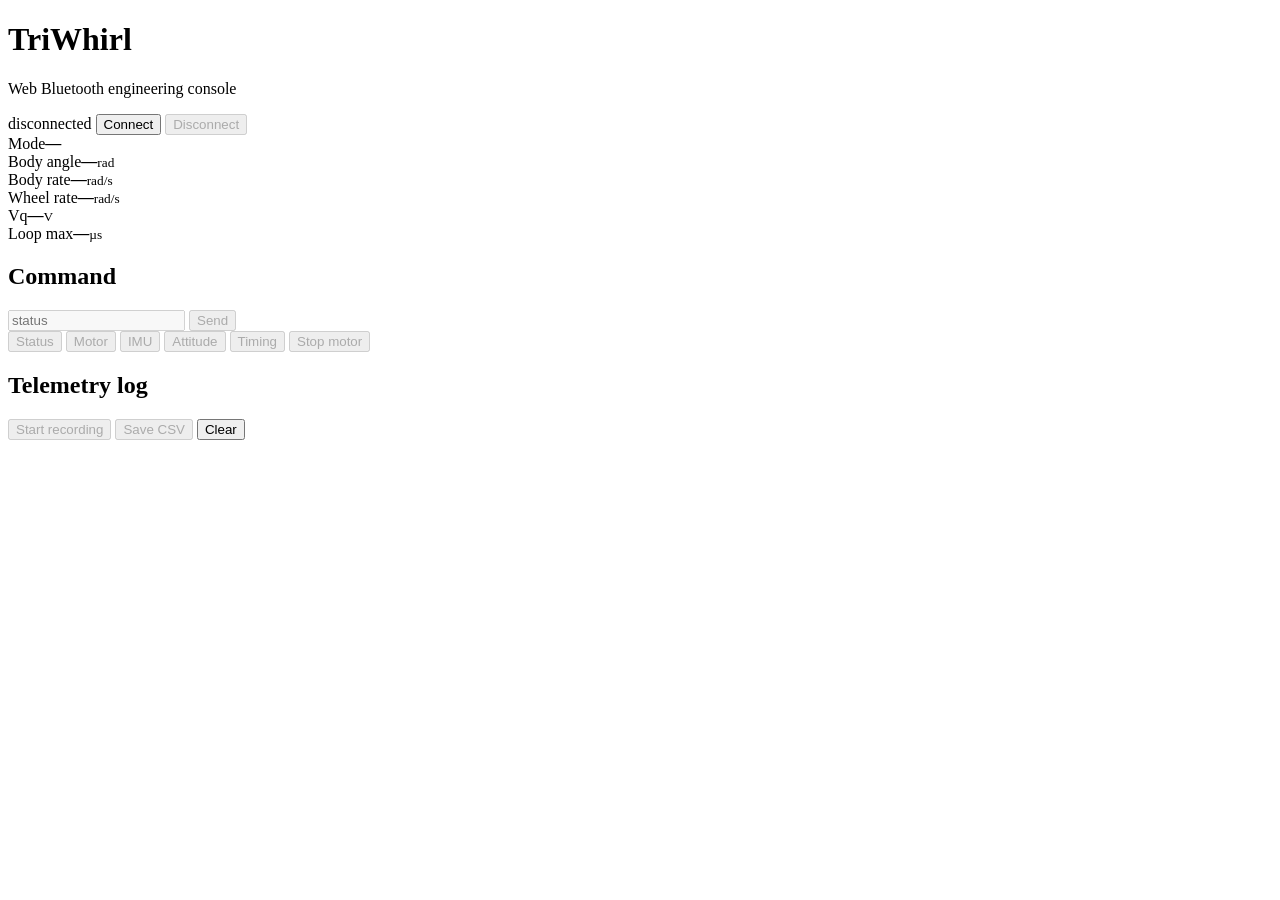
==== tools/webui/index.html @ 17dbcd96 "Add Web Bluetooth engineering UI shell" ====
<!doctype html>
<html lang="en">
<head>
  <meta charset="utf-8">
  <meta name="viewport" content="width=device-width, initial-scale=1">
  <title>TriWhirl</title>
  <link rel="stylesheet" href="style.css">
</head>
<body>
  <main>
    <header>
      <div>
        <h1>TriWhirl</h1>
        <p>Web Bluetooth engineering console</p>
      </div>
      <div class="transport">
        <span id="transportState" class="badge">disconnected</span>
        <button id="connectButton">Connect</button>
        <button id="disconnectButton" disabled>Disconnect</button>
      </div>
    </header>

    <section class="grid telemetry-grid">
      <article><label>Mode</label><strong id="mode">—</strong></article>
      <article><label>Body angle</label><strong id="theta">—</strong><small>rad</small></article>
      <article><label>Body rate</label><strong id="thetaRate">—</strong><small>rad/s</small></article>
      <article><label>Wheel rate</label><strong id="wheelRate">—</strong><small>rad/s</small></article>
      <article><label>Vq</label><strong id="vq">—</strong><small>V</small></article>
      <article><label>Loop max</label><strong id="loopMax">—</strong><small>µs</small></article>
    </section>

    <section class="panel">
      <div class="panel-title">
        <h2>Command</h2>
      </div>
      <form id="commandForm">
        <input id="commandInput" autocomplete="off" spellcheck="false" placeholder="status" disabled>
        <button id="sendButton" type="submit" disabled>Send</button>
      </form>
      <div class="quick-actions">
        <button data-command="status" disabled>Status</button>
        <button data-command="motor status" disabled>Motor</button>
        <button data-command="imu status" disabled>IMU</button>
        <button data-command="attitude status" disabled>Attitude</button>
        <button data-command="timing status" disabled>Timing</button>
        <button data-command="motor stop" disabled>Stop motor</button>
      </div>
    </section>

    <section class="panel">
      <div class="panel-title">
        <h2>Telemetry log</h2>
        <div>
          <button id="recordButton" disabled>Start recording</button>
          <button id="saveButton" disabled>Save CSV</button>
          <button id="clearButton">Clear</button>
        </div>
      </div>
      <pre id="console"></pre>
    </section>
  </main>

  <script type="module" src="app.js"></script>
</body>
</html>
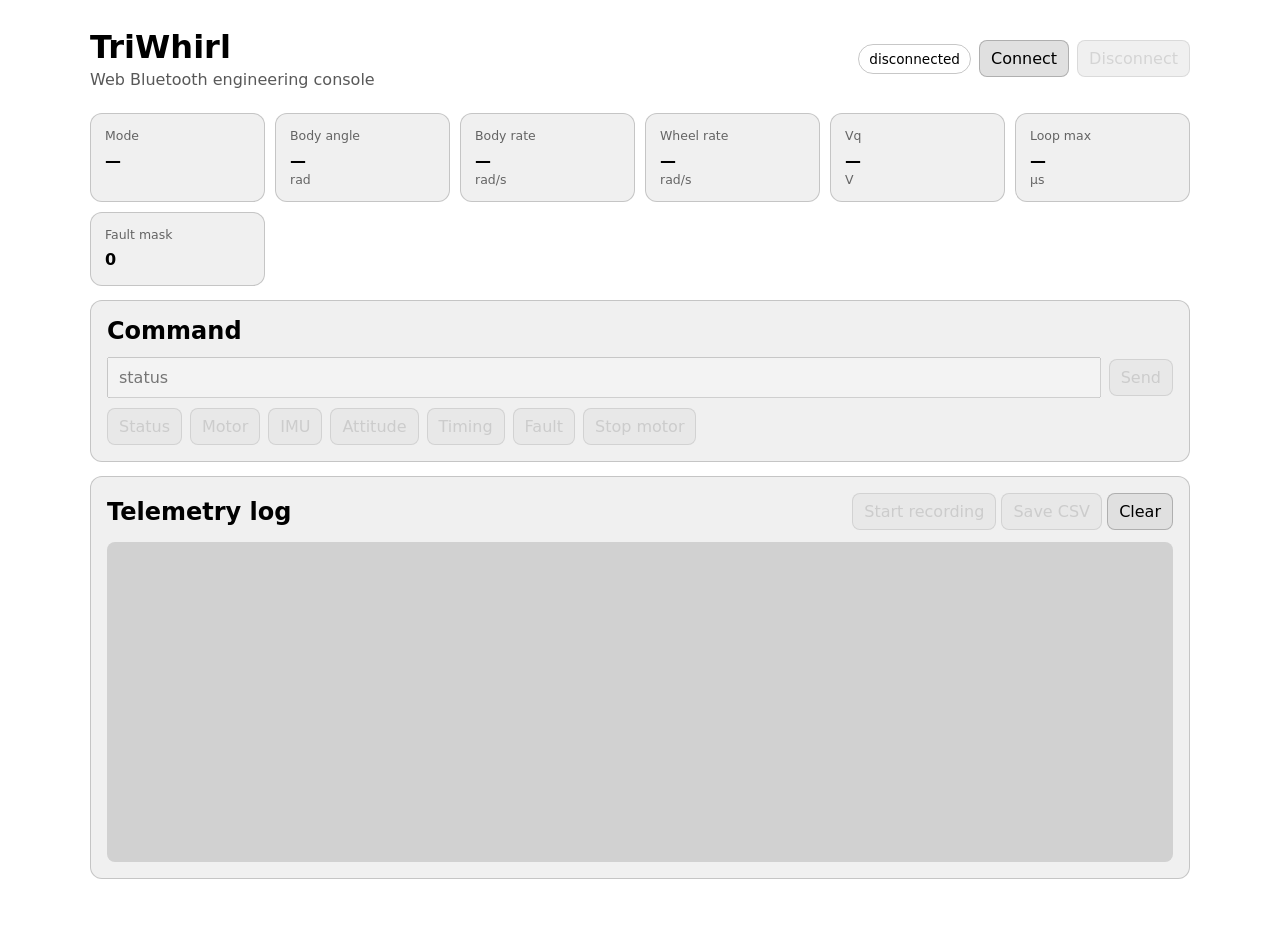
==== commit eb419e32: "Expose safety fault state in WebUI" ====
--- a/tools/webui/index.html
+++ b/tools/webui/index.html
@@ -27,6 +27,7 @@
       <article><label>Wheel rate</label><strong id="wheelRate">—</strong><small>rad/s</small></article>
       <article><label>Vq</label><strong id="vq">—</strong><small>V</small></article>
       <article><label>Loop max</label><strong id="loopMax">—</strong><small>µs</small></article>
+      <article><label>Fault mask</label><strong id="faultMask">0</strong></article>
     </section>
 
     <section class="panel">
@@ -43,6 +44,7 @@
         <button data-command="imu status" disabled>IMU</button>
         <button data-command="attitude status" disabled>Attitude</button>
         <button data-command="timing status" disabled>Timing</button>
+        <button data-command="fault status" disabled>Fault</button>
         <button data-command="motor stop" disabled>Stop motor</button>
       </div>
     </section>
--- a/tools/webui/style.css
+++ b/tools/webui/style.css
@@ -0,0 +1,133 @@
+:root {
+  color-scheme: light dark;
+  font-family: Inter, ui-sans-serif, system-ui, -apple-system, BlinkMacSystemFont, "Segoe UI", sans-serif;
+  background: Canvas;
+  color: CanvasText;
+}
+
+* { box-sizing: border-box; }
+body { margin: 0; }
+button, input { font: inherit; }
+button { cursor: pointer; }
+button:disabled { cursor: default; opacity: 0.45; }
+
+main {
+  width: min(1100px, calc(100% - 32px));
+  margin: 0 auto;
+  padding: 28px 0 48px;
+}
+
+header {
+  display: flex;
+  gap: 24px;
+  align-items: center;
+  justify-content: space-between;
+  margin-bottom: 24px;
+}
+
+h1, h2, p { margin: 0; }
+h1 { font-size: 2rem; }
+header p { opacity: 0.65; margin-top: 4px; }
+
+.transport,
+.panel-title,
+.quick-actions,
+form {
+  display: flex;
+  gap: 8px;
+  align-items: center;
+}
+
+.badge {
+  padding: 6px 10px;
+  border: 1px solid color-mix(in srgb, CanvasText 22%, transparent);
+  border-radius: 999px;
+  font-size: 0.85rem;
+}
+
+.badge.connected { font-weight: 650; }
+
+.grid {
+  display: grid;
+  grid-template-columns: repeat(6, 1fr);
+  gap: 10px;
+}
+
+.telemetry-grid article,
+.panel {
+  border: 1px solid color-mix(in srgb, CanvasText 18%, transparent);
+  border-radius: 12px;
+  background: color-mix(in srgb, Canvas 94%, CanvasText 6%);
+}
+
+.telemetry-grid article {
+  min-width: 0;
+  padding: 14px;
+}
+
+.telemetry-grid label,
+.telemetry-grid small {
+  display: block;
+  opacity: 0.58;
+  font-size: 0.78rem;
+}
+
+.telemetry-grid strong {
+  display: block;
+  margin: 8px 0 2px;
+  overflow: hidden;
+  text-overflow: ellipsis;
+  font-variant-numeric: tabular-nums;
+}
+
+.panel {
+  margin-top: 14px;
+  padding: 16px;
+}
+
+.panel-title {
+  justify-content: space-between;
+  margin-bottom: 12px;
+}
+
+form input {
+  flex: 1;
+  min-width: 0;
+  padding: 9px 10px;
+}
+
+button {
+  padding: 8px 11px;
+  border-radius: 8px;
+  border: 1px solid color-mix(in srgb, CanvasText 22%, transparent);
+  background: color-mix(in srgb, Canvas 88%, CanvasText 12%);
+}
+
+.quick-actions {
+  flex-wrap: wrap;
+  margin-top: 10px;
+}
+
+#console {
+  height: 320px;
+  overflow: auto;
+  margin: 0;
+  padding: 12px;
+  border-radius: 8px;
+  background: color-mix(in srgb, Canvas 82%, CanvasText 18%);
+  font: 0.85rem/1.45 ui-monospace, SFMono-Regular, Menlo, Consolas, monospace;
+  white-space: pre-wrap;
+  overflow-wrap: anywhere;
+}
+
+@media (max-width: 900px) {
+  .grid { grid-template-columns: repeat(3, 1fr); }
+}
+
+@media (max-width: 620px) {
+  main { width: min(100% - 20px, 1100px); padding-top: 18px; }
+  header { align-items: flex-start; flex-direction: column; }
+  .grid { grid-template-columns: repeat(2, 1fr); }
+  .panel-title { align-items: flex-start; flex-direction: column; }
+  form { align-items: stretch; flex-direction: column; }
+}
